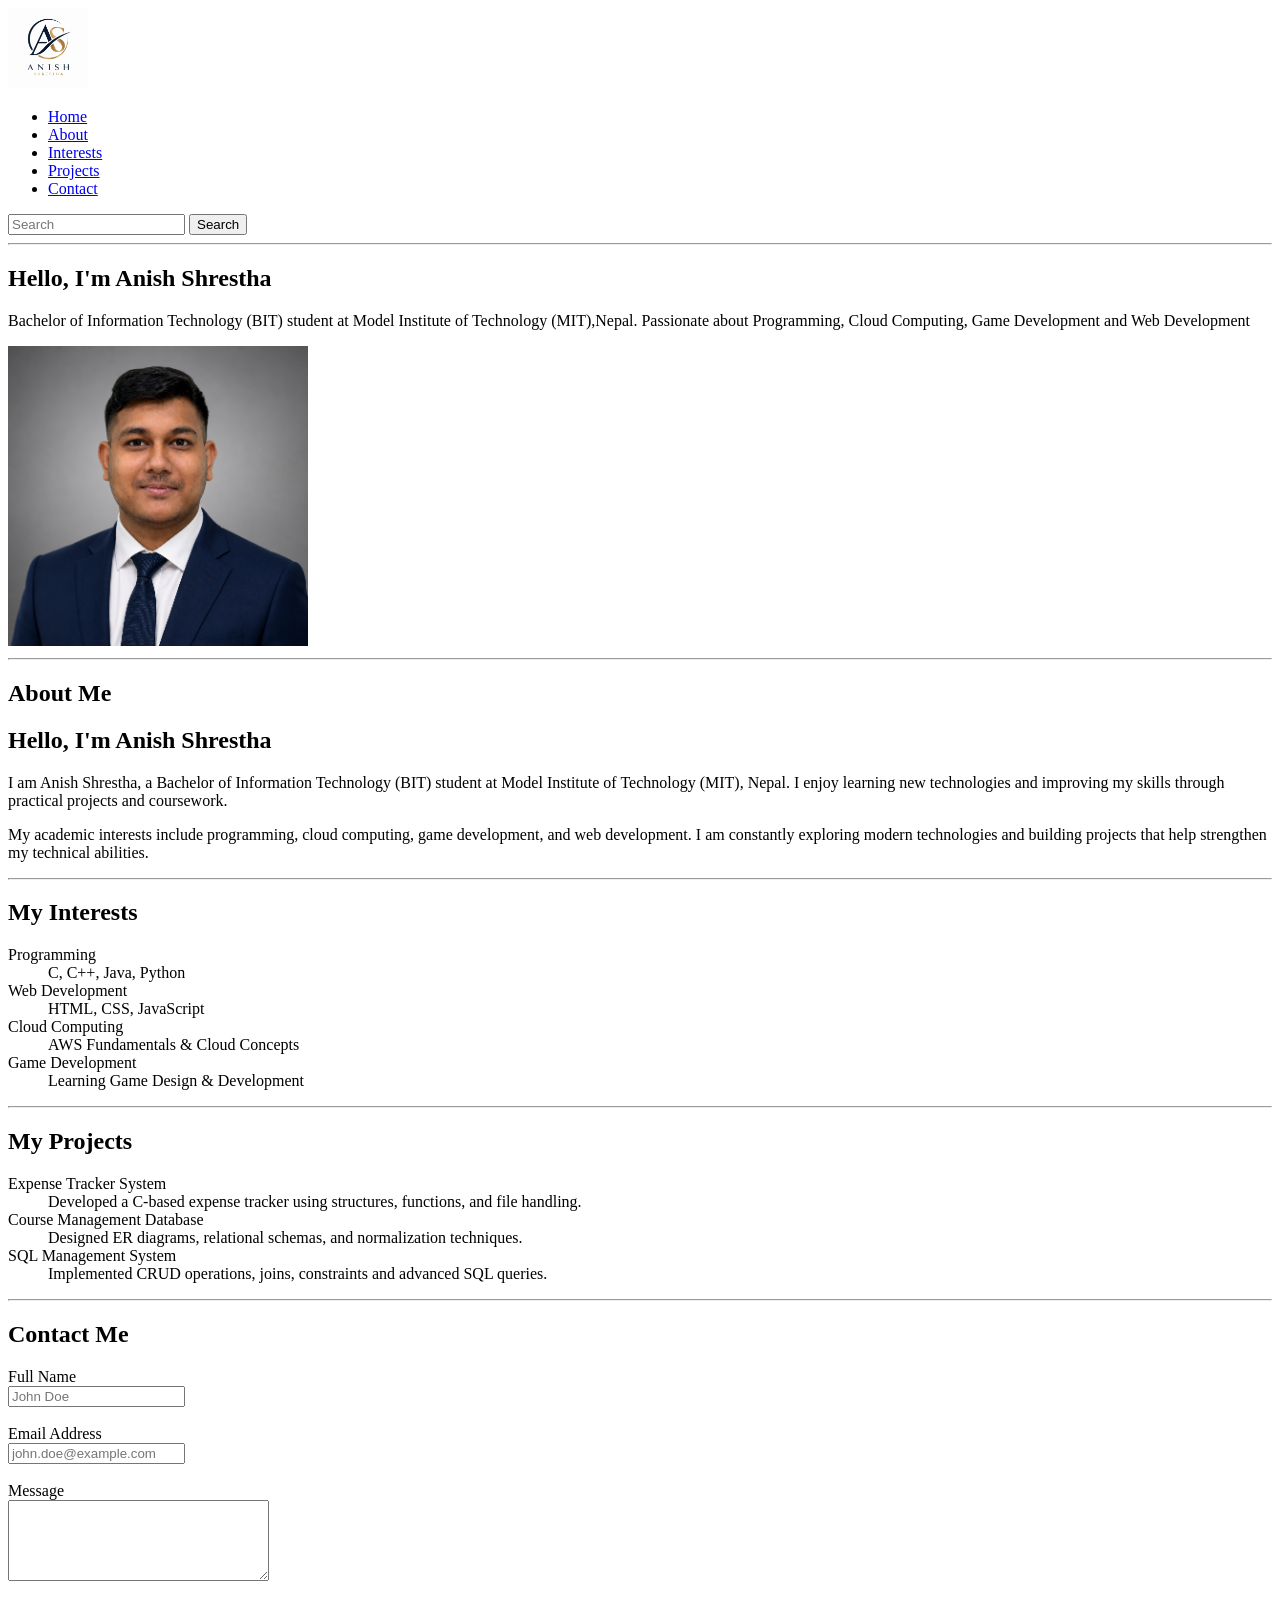
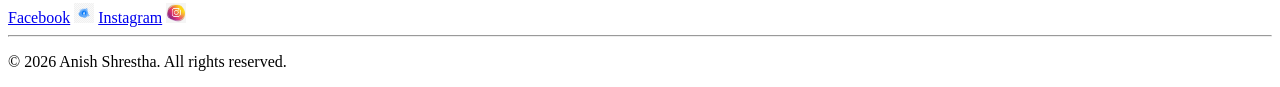
==== index.html @ d2e4c794 "initial commit" ====
<!DOCTYPE html>
<html lang="en">
<head>
    <meta charset="UTF-8">
    <meta name="viewport" content="width=device-width, initial-scale=1.0">
    <title>My Portfolio</title>
</head>
<body>
    <header>
        <img src="images/logo.png" alt="logo" width="80">
        <nav>
            <ul>
                <li><a href="#home">Home</a></li>
                <li><a href="#about">About</a></li>
                <li><a href="#interests">Interests</a></li>
                <li><a href="#projects">Projects</a></li>
                <li><a href="#contact">Contact</a></li>
            </ul>
                <form>
                    <input type="text" placeholder="Search">
                    <button type="submit">Search</button>
                </form>
        </nav>
    </header>
    <hr>
    <main>
        <section id="home">
        <h1>Hello, I'm Anish Shrestha</h1>
        <p>
            Bachelor of Information Technology (BIT) student at Model Institute of 
            Technology (MIT),Nepal. Passionate about Programming, Cloud Computing, 
            Game Development and Web Development
        </p>
        </section>
    
        <img src="images/PI.png" alt="PI" width="300">
        <hr>
        <section id="about">
        <h1>About Me</h1>
        <h2>Hello, I'm Anish Shrestha</h2>
        
            <p>
            I am Anish Shrestha, a Bachelor of Information Technology (BIT)
            student at Model Institute of Technology (MIT), Nepal.
            I enjoy learning new technologies and improving my skills through
            practical projects and coursework.
        </p>

        <p>
            My academic interests include programming,
            cloud computing, game development, and web development.
            I am constantly exploring modern technologies and building projects
            that help strengthen my technical abilities.
        </p>
        </section>
        <hr>

        <section id="interests">
        <h1>My Interests</h1>
            <dl>
            <dt>Programming</dt>
            <dd>C, C++, Java, Python</dd>

            <dt>Web Development</dt>
            <dd>HTML, CSS, JavaScript</dd>

            <dt>Cloud Computing</dt>
            <dd>AWS Fundamentals & Cloud Concepts</dd>

            <dt>Game Development</dt>
            <dd>Learning Game Design & Development</dd>
            </dl>
        </section>
        <hr>

        <section id="projects">
        <h1>My Projects</h1>
        <dl>
         <dt>Expense Tracker System</dt>
            <dd>
                Developed a C-based expense tracker using structures,
                functions, and file handling.
            </dd>
   
            <dt>Course Management Database</dt>
            <dd>
                Designed ER diagrams, relational schemas,
                and normalization techniques.
            </dd>

            <dt>SQL Management System</dt>
            <dd>
                Implemented CRUD operations,
                joins, constraints and advanced SQL queries.
            </dd>
        </dl>
        </section>
        <hr>

        <section id="contact">
         <h1>Contact Me</h1>
        
        <label>Full Name </label><br>
        <input type="text" name="fullname" placeholder="John Doe"><br><br>

        <label>Email Address</label><br>
        <input type="email" name="email" placeholder="john.doe@example.com"><br><br>

        <label>Message</label><br>
        <textarea rows="5" cols="30"></textarea><br><br>
        </section>
        <a href="https://www.facebook.com/" target="_blank">Facebook</a> <img src="images/fb2.webp" alt="Facebook" width="20">
        <a href="https://www.instagram.com/" target="_blank">Instagram</a> <img src="images/ins.png" alt="Instagram" width="20">
        <hr>
    </main>
    <footer>
        <p>&copy; 2026 Anish Shrestha. All rights reserved.</p>
    </footer>
</body>
</html>
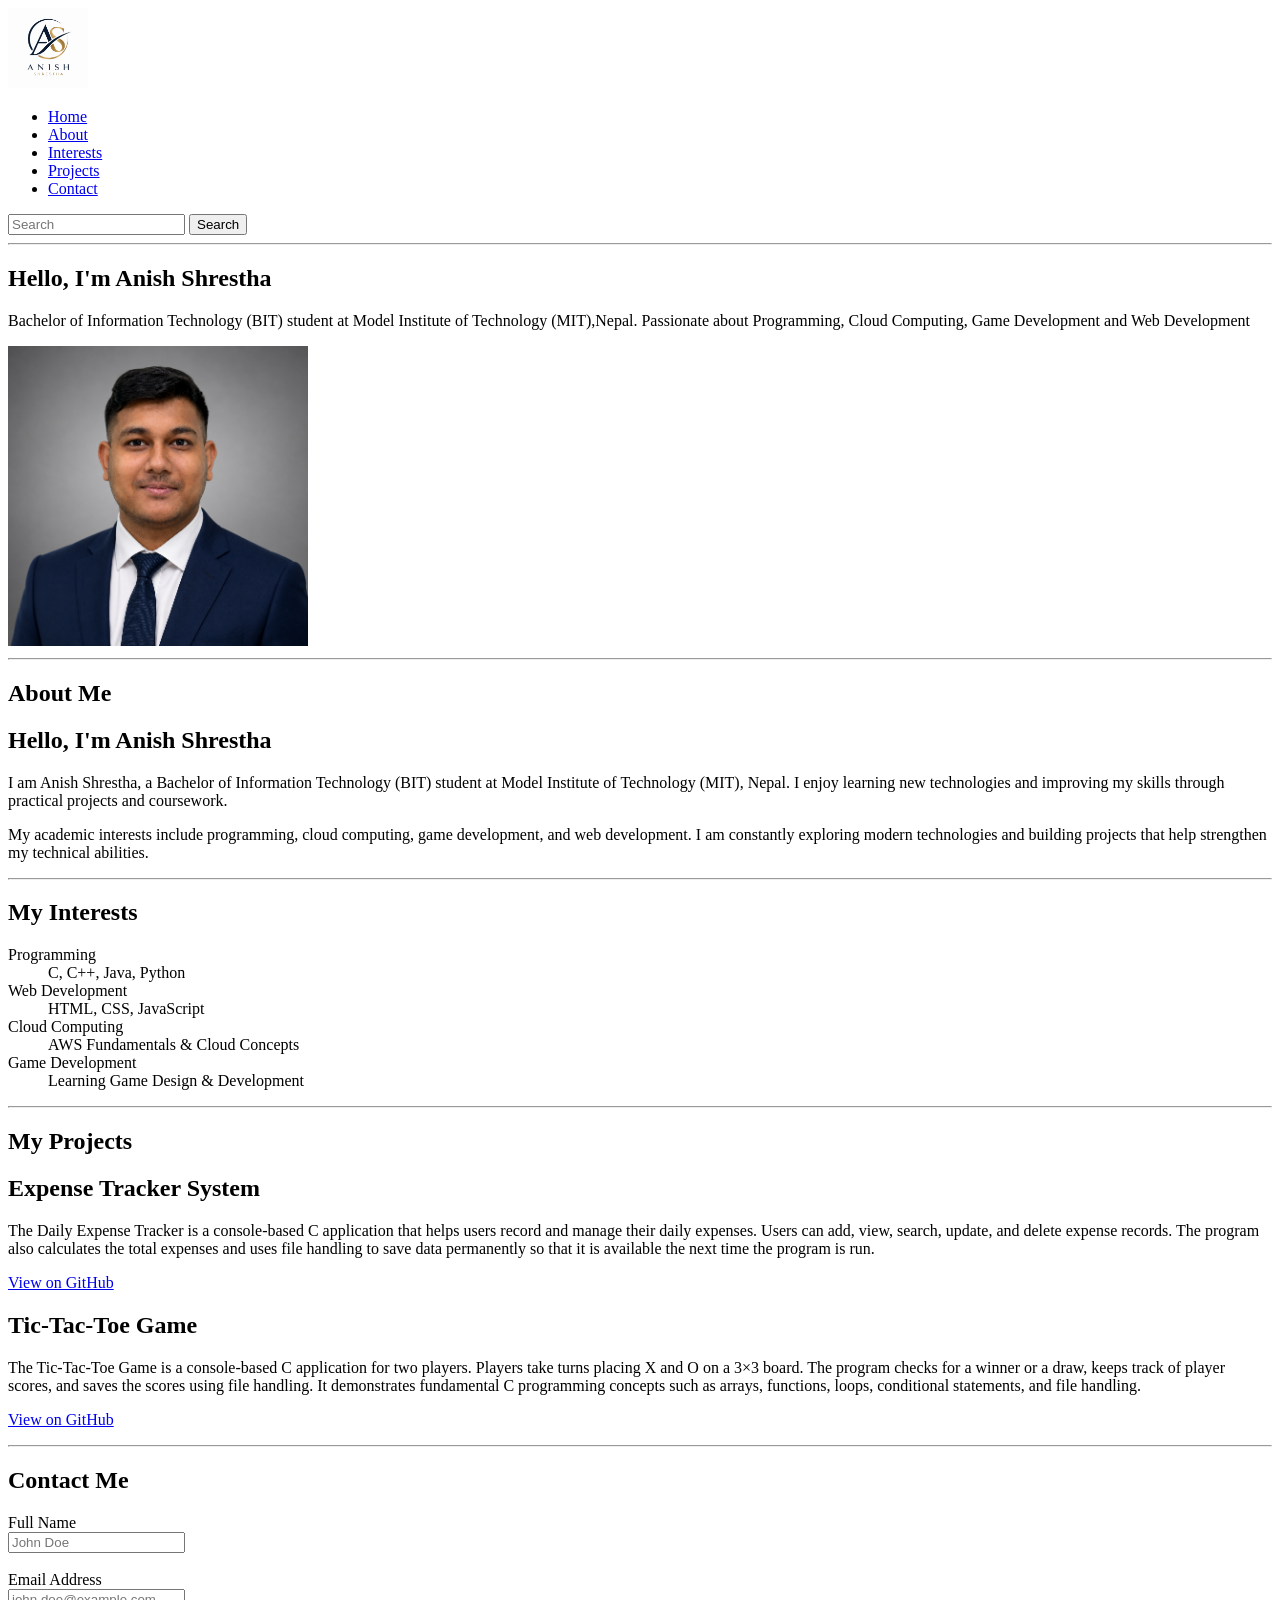
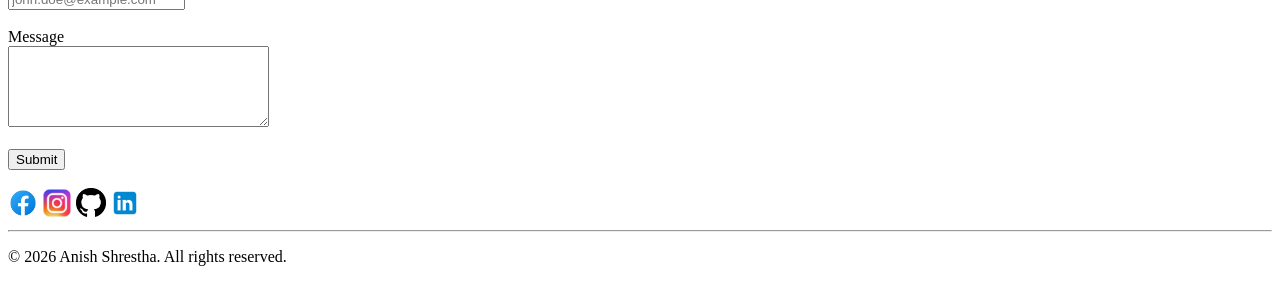
==== commit 9124893c: "update commit" ====
--- a/index.html
+++ b/index.html
@@ -75,25 +75,30 @@
 
         <section id="projects">
         <h1>My Projects</h1>
-        <dl>
-         <dt>Expense Tracker System</dt>
-            <dd>
-                Developed a C-based expense tracker using structures,
-                functions, and file handling.
-            </dd>
-   
-            <dt>Course Management Database</dt>
-            <dd>
-                Designed ER diagrams, relational schemas,
-                and normalization techniques.
-            </dd>
+        <article>
+            <h2>Expense Tracker System</h2>
+            <p>
+                The Daily Expense Tracker is a console-based C 
+                application that helps users record and manage their 
+                daily expenses. Users can add, view, search, update, and 
+                delete expense records. The program also calculates the total 
+                expenses and uses file handling to save data permanently so 
+                that it is available the next time the program is run.
+            </p> 
+            <p><a href="https://github.com/anishsherstha/daily_expenses_tracker.git" target="_blank">View on GitHub</a></p>
+        </article>
 
-            <dt>SQL Management System</dt>
-            <dd>
-                Implemented CRUD operations,
-                joins, constraints and advanced SQL queries.
-            </dd>
-        </dl>
+        <article>
+            <h2>Tic-Tac-Toe Game</h2>
+            <p>
+                The Tic-Tac-Toe Game is a console-based C application for two players. 
+                Players take turns placing X and O on a 3×3 board. The program checks for
+                a winner or a draw, keeps track of player scores, and saves the scores using 
+                file handling. It demonstrates fundamental C programming concepts such as 
+                arrays, functions, loops, conditional statements, and file handling.
+            </p>
+            <p><a href="https://github.com/anishsherstha/game.git" target="_blank">View on GitHub</a></p>
+        </article>
         </section>
         <hr>
 
@@ -108,9 +113,15 @@
 
         <label>Message</label><br>
         <textarea rows="5" cols="30"></textarea><br><br>
+        <button type="submit">Submit</button><br><br>
         </section>
-        <a href="https://www.facebook.com/" target="_blank">Facebook</a> <img src="images/fb2.webp" alt="Facebook" width="20">
-        <a href="https://www.instagram.com/" target="_blank">Instagram</a> <img src="images/ins.png" alt="Instagram" width="20">
+
+
+        <a href="https://www.facebook.com/" target="_blank"><img src="images/fb.jpeg" alt="Facebook" width="30"></a>
+        <a href="https://www.instagram.com/" target="_blank"><img src="images/ist.png" alt="Instagram" width="30"></a>
+        <a href="https://github.com/anishsherstha" target="_blank"><img src="images/github.png" alt="GitHub" width="30"></a>
+        <a href="https://www.linkedin.com/" target="_blank"><img src="images/id.jpg" alt="LinkedIn" width="30"></a>
+        
         <hr>
     </main>
     <footer>
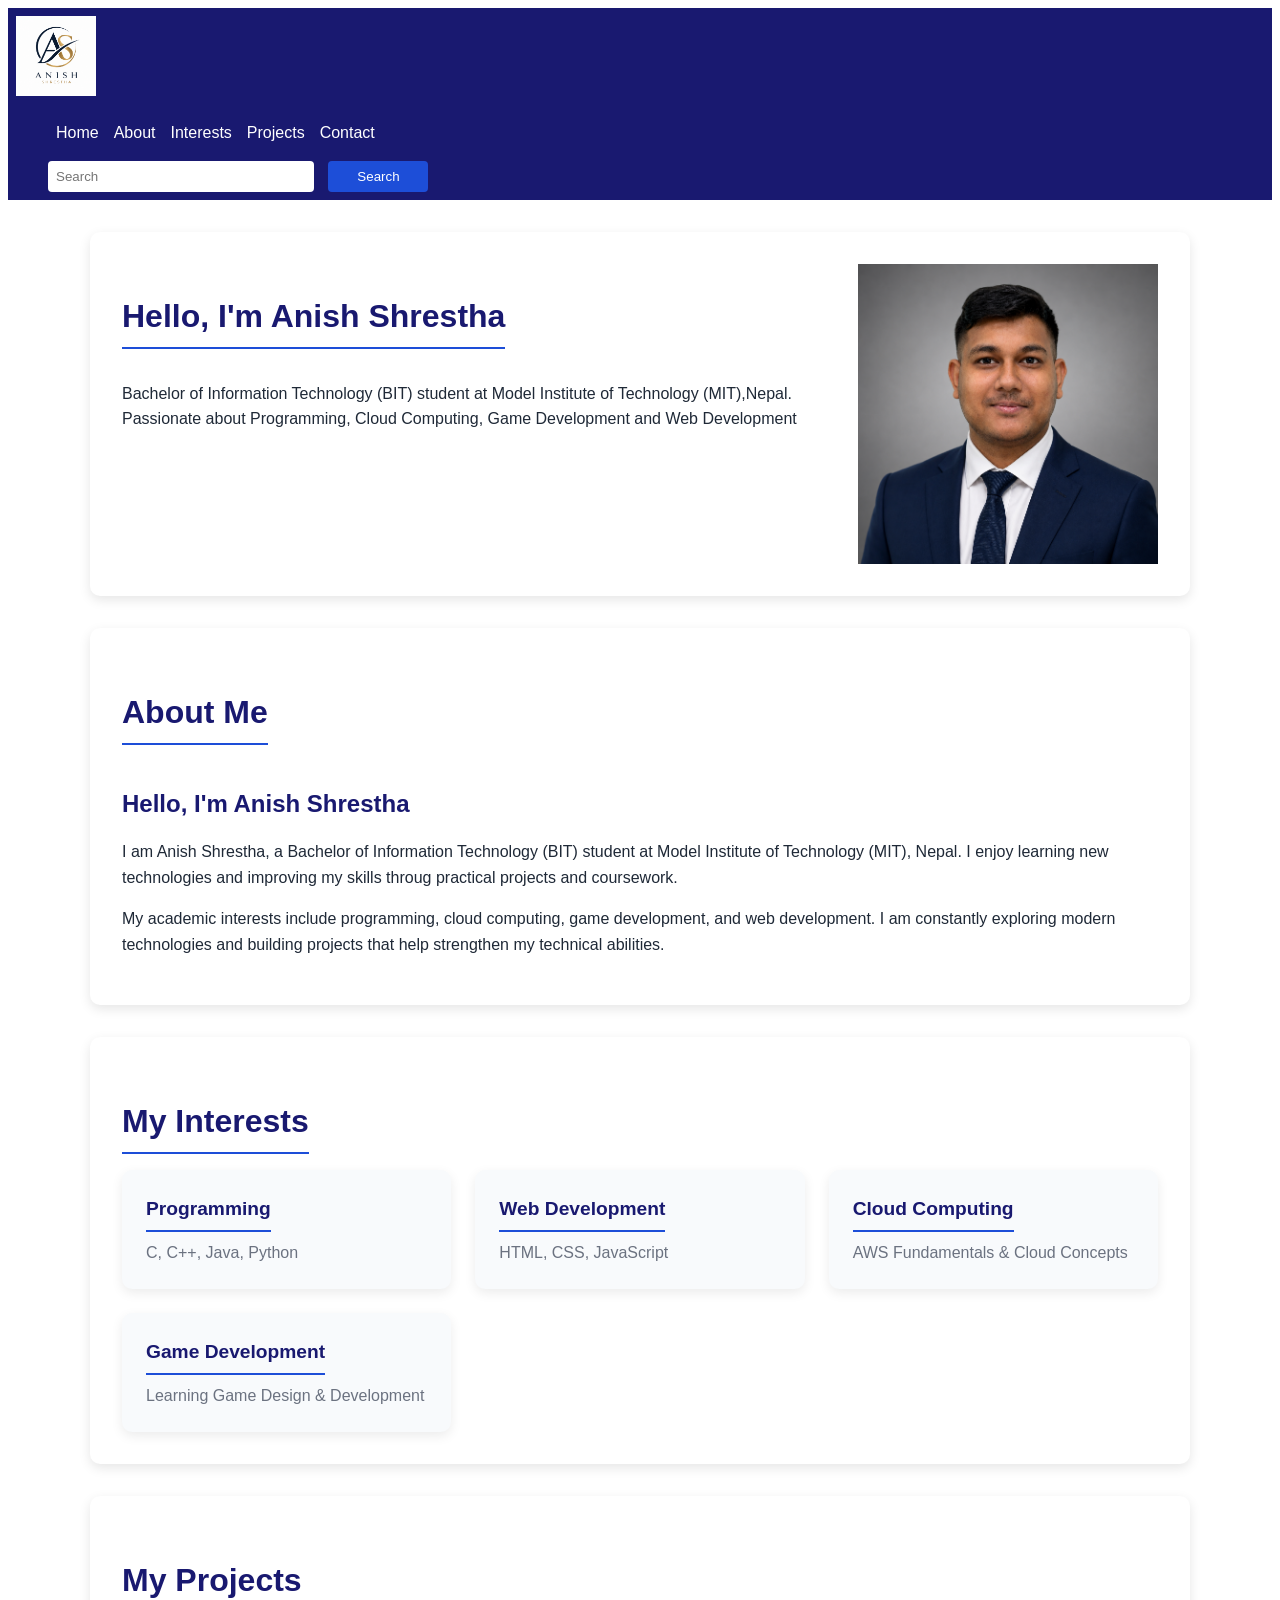
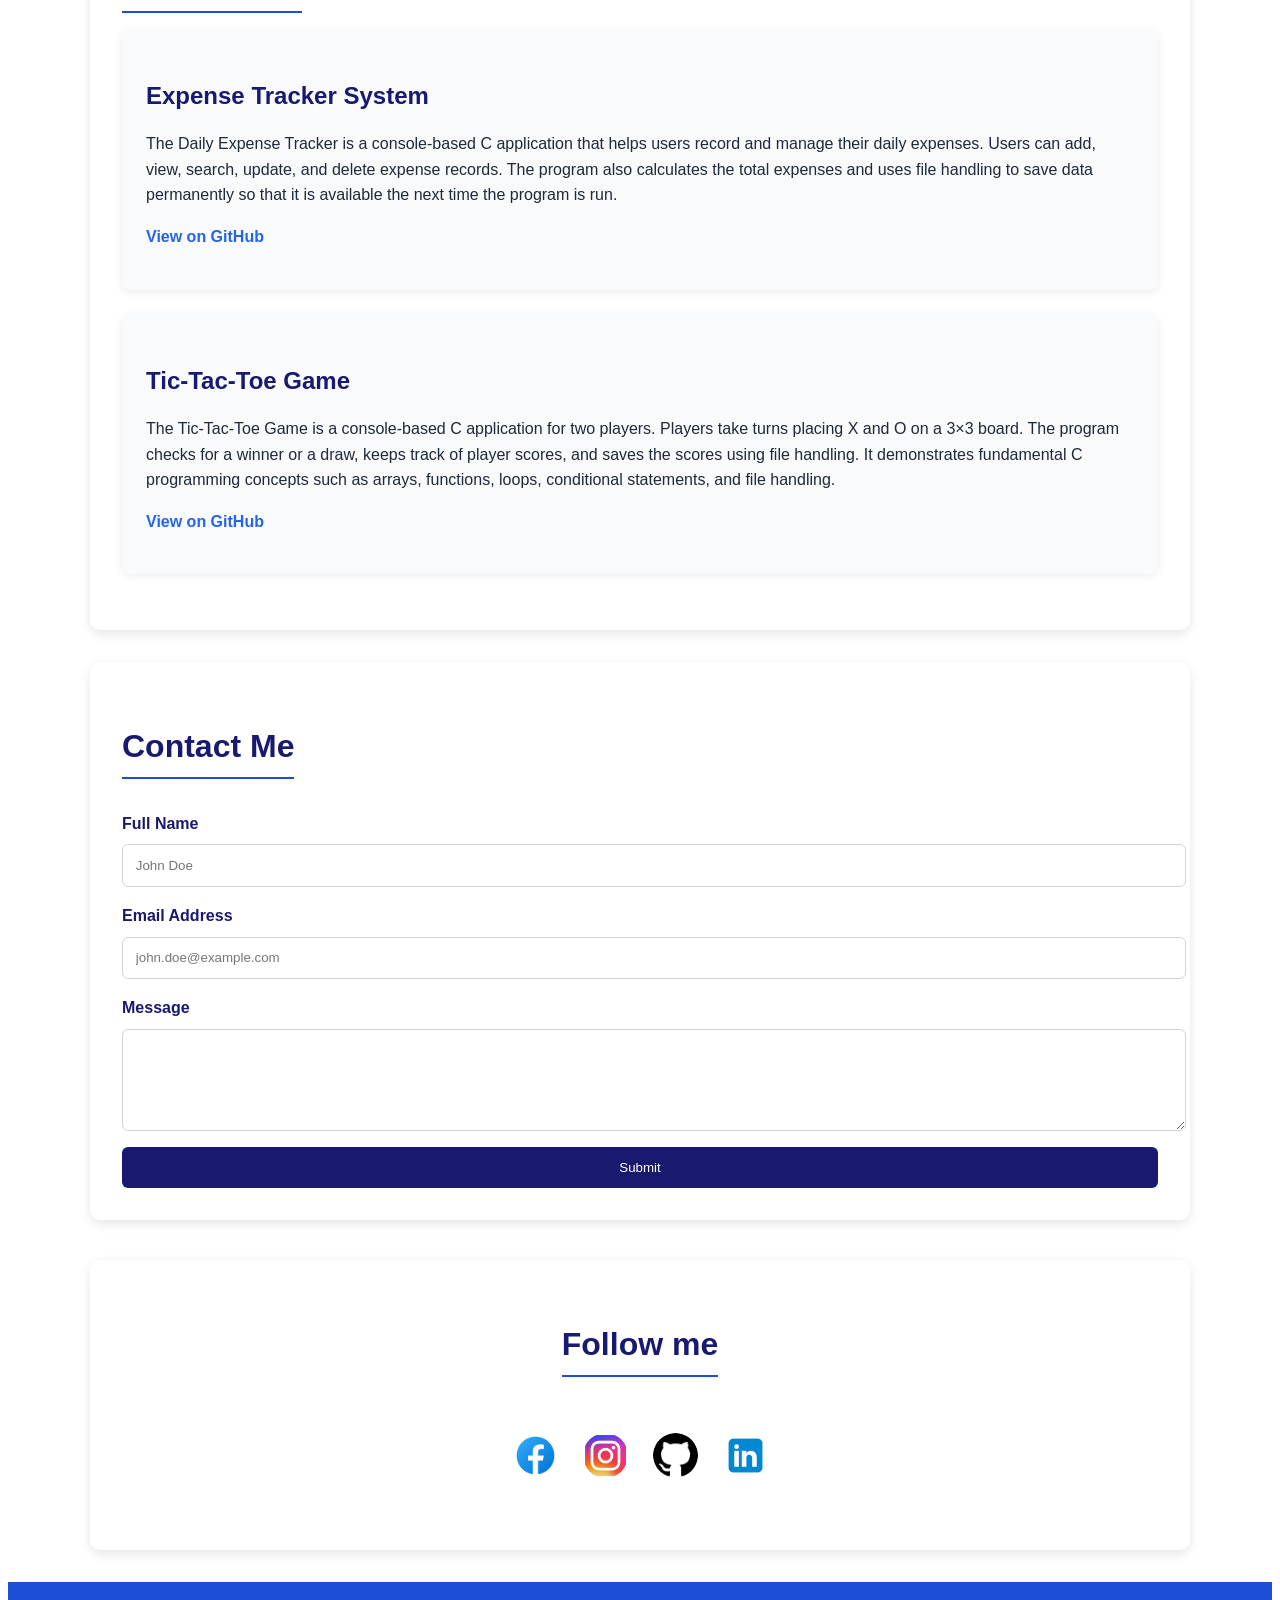
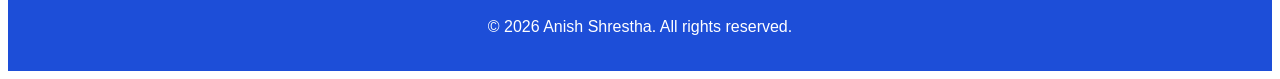
==== commit cccff198: "css added" ====
--- a/index.html
+++ b/index.html
@@ -3,11 +3,15 @@
 <head>
     <meta charset="UTF-8">
     <meta name="viewport" content="width=device-width, initial-scale=1.0">
+    <link rel="stylesheet" href="css/style.css">
     <title>My Portfolio</title>
 </head>
 <body>
     <header>
+        <div class="header-container">
+        <div class="logo">
         <img src="images/logo.png" alt="logo" width="80">
+        </div>
         <nav>
             <ul>
                 <li><a href="#home">Home</a></li>
@@ -16,33 +20,42 @@
                 <li><a href="#projects">Projects</a></li>
                 <li><a href="#contact">Contact</a></li>
             </ul>
-                <form>
+        </nav>
+        <div class="search-bar">
+             <form>
                     <input type="text" placeholder="Search">
                     <button type="submit">Search</button>
-                </form>
-        </nav>
+             </form>
+            </div>
+    </div>
     </header>
-    <hr>
+
     <main>
         <section id="home">
+        <div class="home-container">
+        <div class="home-text">
         <h1>Hello, I'm Anish Shrestha</h1>
         <p>
             Bachelor of Information Technology (BIT) student at Model Institute of 
             Technology (MIT),Nepal. Passionate about Programming, Cloud Computing, 
             Game Development and Web Development
         </p>
-        </section>
+        </div>
     
         <img src="images/PI.png" alt="PI" width="300">
-        <hr>
+    
+        </div>
+        </section>
+
         <section id="about">
+        <div class="about-container">
         <h1>About Me</h1>
         <h2>Hello, I'm Anish Shrestha</h2>
         
             <p>
             I am Anish Shrestha, a Bachelor of Information Technology (BIT)
             student at Model Institute of Technology (MIT), Nepal.
-            I enjoy learning new technologies and improving my skills through
+            I enjoy learning new technologies and improving my skills throug
             practical projects and coursework.
         </p>
 
@@ -52,28 +65,41 @@
             I am constantly exploring modern technologies and building projects
             that help strengthen my technical abilities.
         </p>
+        </div>
         </section>
-        <hr>
+
 
         <section id="interests">
-        <h1>My Interests</h1>
-            <dl>
+        <div class="interests-container">
+        
+        <h1 class="interest-heading">My Interests</h1>
+         <div class="interests-grid">
+            <div class="interests-card">
             <dt>Programming</dt>
             <dd>C, C++, Java, Python</dd>
+            </div>
 
+            <div class="interests-card">
             <dt>Web Development</dt>
             <dd>HTML, CSS, JavaScript</dd>
+            </div>
 
+            <div class="interests-card">
             <dt>Cloud Computing</dt>
             <dd>AWS Fundamentals & Cloud Concepts</dd>
+            </div>
 
+            <div class="interests-card">
             <dt>Game Development</dt>
             <dd>Learning Game Design & Development</dd>
-            </dl>
+            </div>
+           
+        </div>
+        </div>
         </section>
-        <hr>
 
         <section id="projects">
+        <div class="projects-container">
         <h1>My Projects</h1>
         <article>
             <h2>Expense Tracker System</h2>
@@ -99,30 +125,37 @@
             </p>
             <p><a href="https://github.com/anishsherstha/game.git" target="_blank">View on GitHub</a></p>
         </article>
+        </div>
         </section>
-        <hr>
 
         <section id="contact">
+       
+        <div class="contact-container">
          <h1>Contact Me</h1>
-        
-        <label>Full Name </label><br>
-        <input type="text" name="fullname" placeholder="John Doe"><br><br>
+        <form>
+        <label>Full Name </label>
+        <input type="text" name="fullname" placeholder="John Doe">
 
-        <label>Email Address</label><br>
-        <input type="email" name="email" placeholder="john.doe@example.com"><br><br>
+        <label>Email Address</label>
+        <input type="email" name="email" placeholder="john.doe@example.com">
 
-        <label>Message</label><br>
-        <textarea rows="5" cols="30"></textarea><br><br>
-        <button type="submit">Submit</button><br><br>
+        <label>Message</label>
+        <textarea rows="5" cols="30"></textarea>
+        <button type="submit">Submit</button>
+        </form>
+        </div>
         </section>
-
-
-        <a href="https://www.facebook.com/" target="_blank"><img src="images/fb.jpeg" alt="Facebook" width="30"></a>
-        <a href="https://www.instagram.com/" target="_blank"><img src="images/ist.png" alt="Instagram" width="30"></a>
-        <a href="https://github.com/anishsherstha" target="_blank"><img src="images/github.png" alt="GitHub" width="30"></a>
-        <a href="https://www.linkedin.com/" target="_blank"><img src="images/id.jpg" alt="LinkedIn" width="30"></a>
-        
-        <hr>
+        <section id="follow">
+            <div class="follow-container">
+          <h1 class="social-section">Follow me</h1>
+        <div class="social-media">
+                <a href="https://www.facebook.com/" target="_blank"><img src="images/fb.jpeg" alt="Facebook"></a>
+                <a href="https://www.instagram.com/" target="_blank"><img src="images/ist.png" alt="Instagram"></a>
+                <a href="https://github.com/anishsherstha" target="_blank"><img src="images/github.png" alt="GitHub"></a>
+                <a href="https://www.linkedin.com/" target="_blank"><img src="images/id.jpg" alt="LinkedIn"></a>
+            </div>
+            </div>
+        </section>
     </main>
     <footer>
         <p>&copy; 2026 Anish Shrestha. All rights reserved.</p>
--- a/css/style.css
+++ b/css/style.css
@@ -0,0 +1,302 @@
+body{
+    font-family: "Segoe UI", Roboto, sans-serif;
+    background: #FFFFFF;
+    line-height: 1.6;
+    color: #1F2937;
+}
+
+header{
+    display: flex;
+    align-items: center;
+    padding: 0.5rem;
+    background-color: midnightblue;
+}
+
+nav ul{
+    display: flex;
+    list-style: none;
+    gap: 15px;
+}
+
+nav a{
+    color: #FFFFFF;
+    text-decoration: none;
+    /*font-size: large;*/
+}
+
+nav a:hover{
+    color: #38BDF8;
+    /*font-weight: 400;*/
+}
+
+header form{
+    margin-left: 2rem;
+    gap: 0.5rem;
+}
+
+
+/*header img{
+    width: 5%;
+    border-radius: 8px;
+}*/
+
+header input,
+header button{
+    padding: 0.5rem;
+    border-radius: 4px;
+    border: none;
+}
+
+header input{
+    width: 250px;
+}
+
+header button{
+    width: 100px;
+    background-color: #1D4ED8;
+    color: #FFFFFF;
+    margin-left: 10px;
+}
+
+header button:hover{
+    background-color: #1D4ED8;
+}
+
+main{
+    max-width: 1100px;
+    margin: 2rem auto;
+    padding: 0 1rem;
+}
+
+.home-container,
+.about-container,
+.interests-container,
+.projects-container,
+.follow-container,
+.contact-container{
+    background: #FFFFFF;
+    padding: 2rem;
+    border-radius: 10px;
+    margin-bottom: 2rem;
+    box-shadow: 0 4px 12px rgba(0,0,0,0.1);
+}
+
+/* Headings */
+
+h1,
+h2{
+    font-family: "Segoe UI", Roboto, sans-serif;
+    color: midnightblue;
+    margin-bottom: 1rem;
+}
+
+h1{
+    font-size: 2rem;
+    border-bottom: 2px solid #1D4ED8;
+    display: inline-block;
+    padding-bottom: 0.3rem;
+}
+h2{
+    font-size: 1.5rem;
+    margin-top: 1.5rem;
+}
+/* Home */
+
+.home-container{
+    display: flex;
+}
+
+.interests-grid{
+    display: grid;
+    gap: 1.5rem;
+    grid-template-columns: repeat(auto-fill, minmax(250px,1fr));
+}
+
+.interests-card{
+    background: #F8FAFC;
+    padding: 1.5rem;
+    border-radius: 10px;
+    box-shadow: 0 4px 12px rgba(0,0,0,0.08);
+}
+
+.interests-card dt{
+    font-size: 1.2rem;
+    border-bottom: 2px solid #1D4ED8;
+    display: inline-block;
+    padding-bottom: 0.3rem;
+    color: midnightblue;
+    margin-bottom: 0.5rem;
+    font-weight: bold;
+}
+
+.interests-card dd{
+    margin: 0;
+    color: #6B7280;
+    font-size: 1rem;
+}
+
+.interests-card:hover{
+    transform: translateY(-5px);
+    box-shadow: 0 6px 16px rgba(37,99,235,0.15);
+}
+
+/* Projects */
+
+.projects-container article{
+    background: #F8FAFC;
+    padding: 1.5rem;
+    border-radius: 8px;
+    box-shadow: 0 2px 8px rgba(0,0,0,0.08);
+    margin-bottom: 1.5rem;
+}
+
+.projects-container article:hover{
+    transform: translateY(-5px);
+}
+
+.projects-container a{
+    color: #2563EB;
+    font-weight: bold;
+    text-decoration: none;
+}
+
+.projects-container a:hover{
+    color: #38BDF8;
+}
+
+/* Contact */
+
+.contact-container form{
+    display: flex;
+    flex-direction: column;
+}
+
+.contact-container label{
+    font-weight: bold;
+    color: midnightblue;
+    margin-top: 1rem;
+}
+
+.contact-container input,
+.contact-container textarea{
+    width: 100%;
+    padding: 0.8rem;
+    margin-top: 0.5rem;
+    border: 1px solid #D1D5DB;
+    border-radius: 6px;
+    color: #1F2937;
+}
+
+.contact-container button{
+    margin-top: 1rem;
+    background-color: midnightblue;
+    color: #FFFFFF;
+    padding: 0.8rem 1.5rem;
+    border: none;
+    border-radius: 6px;
+    cursor: pointer;
+}
+
+.contact-container button:hover{
+    background-color: #1D4ED8;
+}
+
+/* Footer */
+
+footer{
+    background-color: #1D4ED8;
+    color: #FFFFFF;
+    padding: 1rem;
+    text-align: center;
+    margin-top: 2rem;
+}
+.follow-container{
+    text-align:center;
+    margin-top:40px;
+}
+
+/* Social Media Icons */
+.social-media{
+    display: flex;
+    justify-content: center;
+    align-items: center;
+    gap: 25px;
+    margin: 40px 0;
+}
+
+.social-media a{
+    display: inline-flex;
+    transition: transform 0.3s ease, box-shadow 0.3s ease;
+}
+
+.social-media img{
+    width: 45px;
+    height: 45px;
+    border-radius: 50%;
+    object-fit: cover;
+    transition: transform 0.3s ease, box-shadow 0.3s ease;
+}
+
+/* Hover Animation */
+.social-media a:hover img{
+    transform: translateY(-8px) scale(1.15) rotate(8deg);
+    box-shadow: 0 10px 20px rgba(27,38,49,0.3);
+}
+
+/* Click Animation */
+.social-media a:active img{
+    transform: scale(0.95);
+}
+
+@media(max-width: 768px){
+    .header-container{
+        flex-direction: column;
+        align-items: flex-start;
+        gap: 1rem;
+    }
+nav ul {
+    flex-direction: column;
+    gap: 1rem;
+    width: 100%;
+    background: midnightblue;
+    padding: 1rem;
+    border-radius: 8px;
+       }
+nav a {
+    font-size: 1rem;
+    display: block;
+    padding: 0.5rem;
+    border-radius: 6px;
+}
+.search-bar{
+    width: 100%;
+}
+.search-bar input{
+    width: 100%;
+}
+.home-container{
+    flex-direction: column;
+    align-items: center;
+    text-align: center;
+}
+.home-container img{
+    width: 100%;
+    max-width: 250px;
+}
+}
+@media (min-width: 769px) and (max-width: 1024px){
+    .header-container{
+        flex-direction: column;
+        align-items: center;
+        gap: 1rem;
+    }
+    nav ul{
+        gap: 1rem;
+    }
+    .home-container{
+        flex-direction: column;
+        align-items: center;
+        text-align: center;
+    }
+}
+
